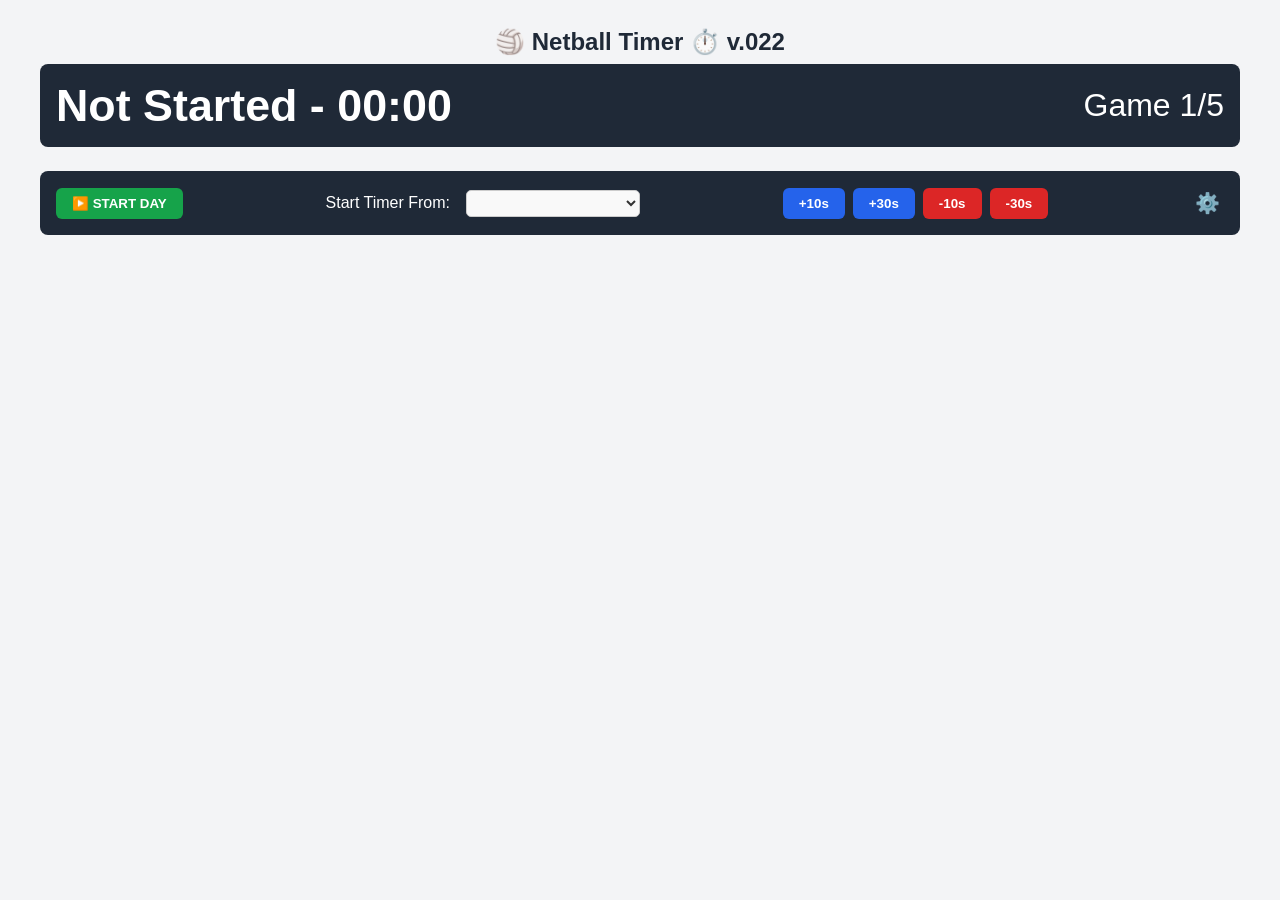
==== index.html @ 09c8ada9 "changed to ogg vorbis" ====
<!DOCTYPE html>
<html lang="en">
<head>
    <meta charset="UTF-8">
    <meta name="viewport" content="width=device-width, initial-scale=1.0">

    <!-- <meta http-equiv='cache-control' content='no-cache'> 
    <meta http-equiv='expires' content='0'> 
    <meta http-equiv='pragma' content='no-cache'>     -->

    <title>Netball Timer 🏐</title>
    <link rel="stylesheet" href="styles.css">
</head>
<body>
    <div class="container">
        <h2>🏐 Netball Timer ⏱️ v.022</h2>
        
        <!-- Control Bar -->
        <div class="status-bar">

            
            <div class="status-section">
                <div class="timer-display">
                    <span id="timerSegment">Not Started</span> - <span class="timer-digits" id="timerTime">00:00</span>
                </div>
            </div>
            
            <div class="status-section new-line">
                <div class="game-progress">Game <span id="currentGame"></span>/<span id="totalGames"></span><span id="debug"></span></div>
            </div>
                        

        </div>

        <div class="control-bar">
            <div class="control-section">
                <button id="startPauseBtn" class="btn btn-start">▶️ START DAY</button>
                <span id="pauseStatus" class="pause-status hidden">PAUSED</span>
                <!-- <button id="testSound" class="btn btn-start">▶️ TEST SOUND</button> -->

            </div>
 
            <div class="control-section">
              <label for="startFrom">Start Timer From:</label> <br />
              <select id="startFrom" ></select>
            </div>


            <div class="control-section">
                <button id="addTenSecondsBtn" class="btn btn-add" >+10s</button>
                <button id="addThirtySecondsBtn" class="btn btn-add" >+30s</button>
                <button id="subtractTenSecondsBtn" class="btn btn-subtract" >-10s</button>
                <button id="subtractThirtySecondsBtn" class="btn btn-subtract" >-30s</button>
            </div>

            

            <div class="control-section">
                <button id="settingsBtn" class="btn btn-settings" title="Schedule Settings">⚙️</button>
            </div>
        </div>

        <div id="warningSection" class="warning-section hidden">
          <div id="warningText" style="text-align: center; display:flex;" class="warning-section-text"></div>      
        </div>
        
        <!-- Settings Modal -->
        <div id="settingsModal" class="  modal hidden">
            <div class="modal-content">
                <div class="modal-header">
                    <h2>⚙️ Schedule Settings</h2>
                    <button id="closeModalBtn" class="close-btn">&times;</button>
                </div>
                
                <div class="modal-body">
                    <div class="settings-section">
                        <h3>GAME STRUCTURE</h3>
                        <div class="form-group">
                            <label for="numGames">Number of Games</label>
                            <input type="number" id="numGames" min="1" max="20" value="5">
                        </div>
                        <div class="form-group">
                            <label for="quartersPerGame">Quarters per Game</label>
                            <input type="number" id="quartersPerGame" min="1" max="10" value="4">
                        </div>
                    </div>
                    
                    <div class="settings-section">
                        <h3>TIMING</h3>
                        <div class="form-group">
                            <label for="dayStartTime">Day Start Time</label>
                            <input type="time" id="dayStartTime" value="09:00">
                        </div>
                        <div class="form-group">
                            <label for="quarterLength">Quarter Length (minutes)</label>
                            <input type="number" id="quarterLength" min="1" max="60" value="10">
                        </div>
                        <div class="form-group">
                            <label for="breakTimes">Break Times (minutes, comma-separated)</label>
                            <input type="text" id="breakTimes" value="2,3,2">
                        </div>
                        <div class="form-group">
                            <label for="downtime">Downtime (minutes)</label>
                            <input type="number" id="downtime" min="1" max="30" value="8">
                        </div>
                        <div class="form-group">
                            <label for="warningBell">Warning Bell (minutes)</label>
                            <input type="number" id="warningBell" min="0.1" max="5.0" step="0.1" value="0.5">
                        </div>

                        <div class="form-group">
                          <div class="checkbox-container">
                            <input type="checkbox" id="testMode">
                            <label for="testMode">&nbsp;Speed Up For Testing</label>
                          </div>
                        </div>


                    </div>
                </div>
                
                <div class="modal-footer">
                    <button id="resetDefaultsBtn" class="btn btn-secondary">Reset to Factory Defaults</button>
                    <div>
                        <button id="discardChangesBtn" class="btn btn-secondary">Discard Changes</button>
                        <button id="saveSettingsBtn" class="btn btn-primary">Save Defaults</button>
                        <button id="resetTimelineBtn" class="btn btn-danger hidden">Reset Timeline Now</button>
                    </div>
                </div>
            </div>
        </div>
        
        <!-- Toast Notification  -->
         <!-- hidden -->
        <div id="toastNotification" class="toast hidden">
            <span id="toastMessage"></span>
            <button id="undoBtn" class="undo-btn hidden">Undo</button>
            <button id="closeToastBtn" class="close-toast-btn">&times;</button>
        </div>
        
        <!-- Reset Countdown -->
        <div id="resetCountdown" class="reset-countdown hidden">
            ⏳ Resetting timeline in <span id="countdownNumber">3</span>... 
            <button id="cancelResetBtn" class="cancel-btn">Cancel</button>
        </div>
        <button id="bellButton" class="hidden">&times;</button>
    </div>
    
    <script src="script.js"></script>

    <audio id="sfx" preload="auto" >
      <source src="[data-uri]"/>
    </audio>

      <source src="[data-uri]" />
      <source src="[data-uri]"/>


</body>
</html>
---- styles.css ----
/* Global Styles */
* {
    box-sizing: border-box;
    margin: 0;
    padding: 0;
}

body {
    font-family: -apple-system, BlinkMacSystemFont, 'Segoe UI', 'Roboto', 'Oxygen',
        'Ubuntu', 'Cantarell', 'Fira Sans', 'Droid Sans', 'Helvetica Neue',
        sans-serif;
    background-color: #f3f4f6;
    color: #1f2937;
    padding: 20px;
}

.container {
    max-width: 1200px;
    margin: 0 auto;
}

h1 {
    text-align: center;
    margin-bottom: 24px;
    font-size: 2rem;
    font-weight: bold;
}
h2 {
    text-align: center;
    margin-top: .5rem;
    margin-bottom: .5rem;
    font-weight: bold;
}

/* Control Bar */
.status-bar {
    background-color: #1f2937;
    color: white;
    border-radius: 8px;
    padding: 16px;
    margin-bottom: 24px;
    display: flex;
    flex-wrap: wrap;
    justify-content: space-between;
    align-items: center;
    gap: 16px;
}

.status-section {
    display: flex;
    align-items: center;
    gap: 8px;
}

/* Control Bar */
.control-bar {
    background-color: #1f2937;
    color: white;
    border-radius: 8px;
    padding: 16px;
    margin-bottom: 24px;
    display: flex;
    flex-wrap: wrap;
    justify-content: space-between;
    align-items: center;
    gap: 16px;
}

.control-section {
    display: flex;
    align-items: center;
    gap: 8px;
}

.warning-section {
    background-color: #ec911bf4;
    color: white;
    border-radius: 8px;
    padding: 16px;
    display: flex;
    flex-wrap: wrap;
    justify-content: space-between;
    align-items: center;
    gap: 16px;
}

.warning-section-text{
    font-size: 2rem;
    font-weight: bold;
    color: black;
    margin: auto;
}

.timer-display {
    font-size: 2.8rem;
    font-weight: bold;
}

.timer-digits {
  min-width: 150px;
  display: inline-block;  
}

.next-event {
    font-size: 2rem;
}

.game-progress {
    font-size: 2rem;
}

/* Buttons */
.btn {
    padding: 8px 16px;
    border: none;
    border-radius: 6px;
    font-weight: 600;
    cursor: pointer;
    transition: background-color 0.2s;
}

.btn-start {
    background-color: #16a34a;
    color: white;
}

.btn-start:hover {
    background-color: #15803d;
}

.btn-pause {
    background-color: #4b5563;
    color: white;
}

.btn-pause:hover {
    background-color: #374151;
}

.btn-resume {
    background-color: #dc2626;
    color: white;
}

.btn-resume:hover {
    background-color: #b91c1c;
}

.btn-add {
    background-color: #2563eb;
    color: white;
}

.btn-subtract {
    background-color: #dc2626;;
    color: white;
}

.btn-add:hover {
    background-color: #1d4ed8;
}

.btn-add:disabled {
    background-color: #6b7280;
    cursor: not-allowed;
}

.btn-settings {
    background: none;
    border: none;
    color: #d1d5db;
    font-size: 1.25rem;
    padding: 4px;
    border-radius: 50%;
}

.btn-settings:hover {
    color: white;
}

.btn-settings:disabled {
    color: #6b7280;
    cursor: not-allowed;
}

/* Pause Status */
.pause-status {
    color: #f87171;
    font-weight: bold;
    margin-left: 16px;
}

.hidden {
    display: none !important;
}

/* Warning Icons */
.warning-icon {
    margin-left: 8px;
    animation: pulse-warning 1.5s ease-in-out infinite;
}

.warning-game {
    color: #f87171;
}

.warning-quarter {
    color: #facc15;
}

.warning-break {
    color: #fb923c;
}

@keyframes pulse-warning {
    0% { opacity: 1; }
    50% { opacity: 0.6; }
    100% { opacity: 1; }
}

/* Settings Modal */
.modal {
    position: fixed;
    top: 0;
    left: 0;
    width: 100%;
    height: 100%;
    background-color: rgba(0, 0, 0, 0.5);
    display: flex;
    align-items: center;
    justify-content: center;
    z-index: 1000;
}

.modal-content {
    background-color: white;
    border-radius: 8px;
    box-shadow: 0 20px 25px -5px rgba(0, 0, 0, 0.1), 0 10px 10px -5px rgba(0, 0, 0, 0.04);
    width: 90%;
    max-width: 800px;
    max-height: 90vh;
    overflow-y: auto;
}

.modal-header {
    display: flex;
    justify-content: space-between;
    align-items: center;
    padding: 16px 24px;
    border-bottom: 1px solid #e5e7eb;
}

.modal-header h2 {
    font-size: 1.5rem;
    font-weight: bold;
}

.close-btn {
    background: none;
    border: none;
    font-size: 1.5rem;
    cursor: pointer;
    color: #6b7280;
}

.close-btn:hover {
    color: #374151;
}

.modal-body {
    padding: 24px;
    display: grid;
    grid-template-columns: 1fr;
    gap: 24px;
}

@media (min-width: 768px) {
    .modal-body {
        grid-template-columns: 1fr 1fr;
    }
}

.settings-section {
    background-color: #f9fafb;
    padding: 16px;
    border-radius: 8px;
}

.settings-section h3 {
    font-weight: bold;
    margin-bottom: 12px;
}

.form-group {
    margin-bottom: 16px;
}

.form-group label {
    display: block;
    margin-bottom: 4px;
    font-size: 0.875rem;
    color: #4b5563;
}

.form-group input {
    width: 100%;
    padding: 8px 12px;
    border: 1px solid #d1d5db;
    border-radius: 6px;
}

.modal-footer {
    display: flex;
    justify-content: space-between;
    padding: 16px 24px;
    border-top: 1px solid #e5e7eb;
}

.modal-footer > div {
    display: flex;
    gap: 8px;
}

.btn-primary {
    background-color: #16a34a;
    color: white;
}

.btn-primary:hover {
    background-color: #15803d;
}

.btn-secondary {
    background-color: white;
    color: #4b5563;
    border: 1px solid #d1d5db;
}

.btn-secondary:hover {
    background-color: #f3f4f6;
}

.btn-danger {
    background-color: #dc2626;
    color: white;
}

.btn-danger:hover {
    background-color: #b91c1c;
}

/* Toast Notification */
.toast {
    position: fixed;
    top: 20px;
    right: 20px;
    padding: 16px 24px;
    border-radius: 8px;
    box-shadow: 0 10px 15px -3px rgba(0, 0, 0, 0.1), 0 4px 6px -2px rgba(0, 0, 0, 0.05);
    display: flex;
    align-items: center;
    gap: 16px;
    z-index: 1001;
    max-width: 80%;
}

.toast-success {
    background-color: #04963a;
    color: white;
}

.toast-error {
    background-color: #ef4444;
    color: white;
}

.toast-info {
    background-color: #f59e0b;
    color: white;
}

#toastMessage {
    font-size: 25pt; 
    font-weight: bold;
    line-height: 1;
}

.undo-btn {
    background: none;
    border: none;
    color: white;
    text-decoration: underline;
    cursor: pointer;
    font-size: 1rem;
}

.close-toast-btn {
    background: none;
    border: none;
    color: white;
    cursor: pointer;
    font-size: 1.25rem;
}

/* Reset Countdown */
.reset-countdown {
    position: fixed;
    top: 20px;
    right: 20px;
    padding: 16px 24px;
    background-color: #f59e0b;
    color: white;
    border-radius: 8px;
    box-shadow: 0 10px 15px -3px rgba(0, 0, 0, 0.1), 0 4px 6px -2px rgba(0, 0, 0, 0.05);
    display: flex;
    align-items: center;
    gap: 16px;
    z-index: 1001;
}

.cancel-btn {
    background: none;
    border: none;
    color: white;
    text-decoration: underline;
    cursor: pointer;
}

.new-line {
  break-after: column; /* Forces a break after this item */
}

select {
    border: 1px solid #ccc; /* Changes the border color */
    border-radius: 5px; /* Adds rounded corners */
    background-color: #f9f9f9; /* Sets a light gray background */
    color: #333; /* Changes the text color */
    font-size: 1.3rem;
}

/* Animations */
@keyframes fadeInOut {
    0% { opacity: 0; transform: translateY(-10px); }
    10% { opacity: 1; transform: translateY(0); }
    90% { opacity: 1; transform: translateY(0); }
    100% { opacity: 0; transform: translateY(-10px); }
}

.animate-fadeInOut {
    animation: fadeInOut 5s ease forwards;
}


/* Container for the checkbox and label */
.checkbox-container {
  display: flex;
  align-items: center;
  gap: 10px;
}

/* Hide the default checkbox */
.checkbox-container input[type="checkbox"] {
  display: none;
}

/* Style the custom checkbox and label */
.checkbox-container label {
  position: relative;
  cursor: pointer;
  padding-left: 25px; /* Space for the custom checkbox */
  user-select: none; /* Prevents text selection */
}

/* Create the custom checkbox square */
.checkbox-container label::before {
  content: '';
  position: absolute;
  left: 0;
  top: 50%;
  transform: translateY(-50%);
  width: 18px;
  height: 18px;
  border: 2px solid #555;
  background-color: #fff;
  border-radius: 4px;
}

/* Style the checkmark */
.checkbox-container label::after {
  content: '';
  position: absolute;
  left: 6px;
  top: 50%;
  transform: translateY(-50%) scale(0) rotate(45deg); /* Initially invisible and rotated */
  width: 6px;
  height: 12px;
  border: solid #fff;
  border-width: 0 3px 3px 0;
  transition: transform 0.2s ease-in-out;
}

/* Change the background and show the checkmark when checked */
.checkbox-container input[type="checkbox"]:checked + label::before {
  background-color: #007bff;
  border-color: #007bff;
}

.checkbox-container input[type="checkbox"]:checked + label::after {
  transform: translateY(-50%) scale(1) rotate(45deg); /* Scale to show */
}
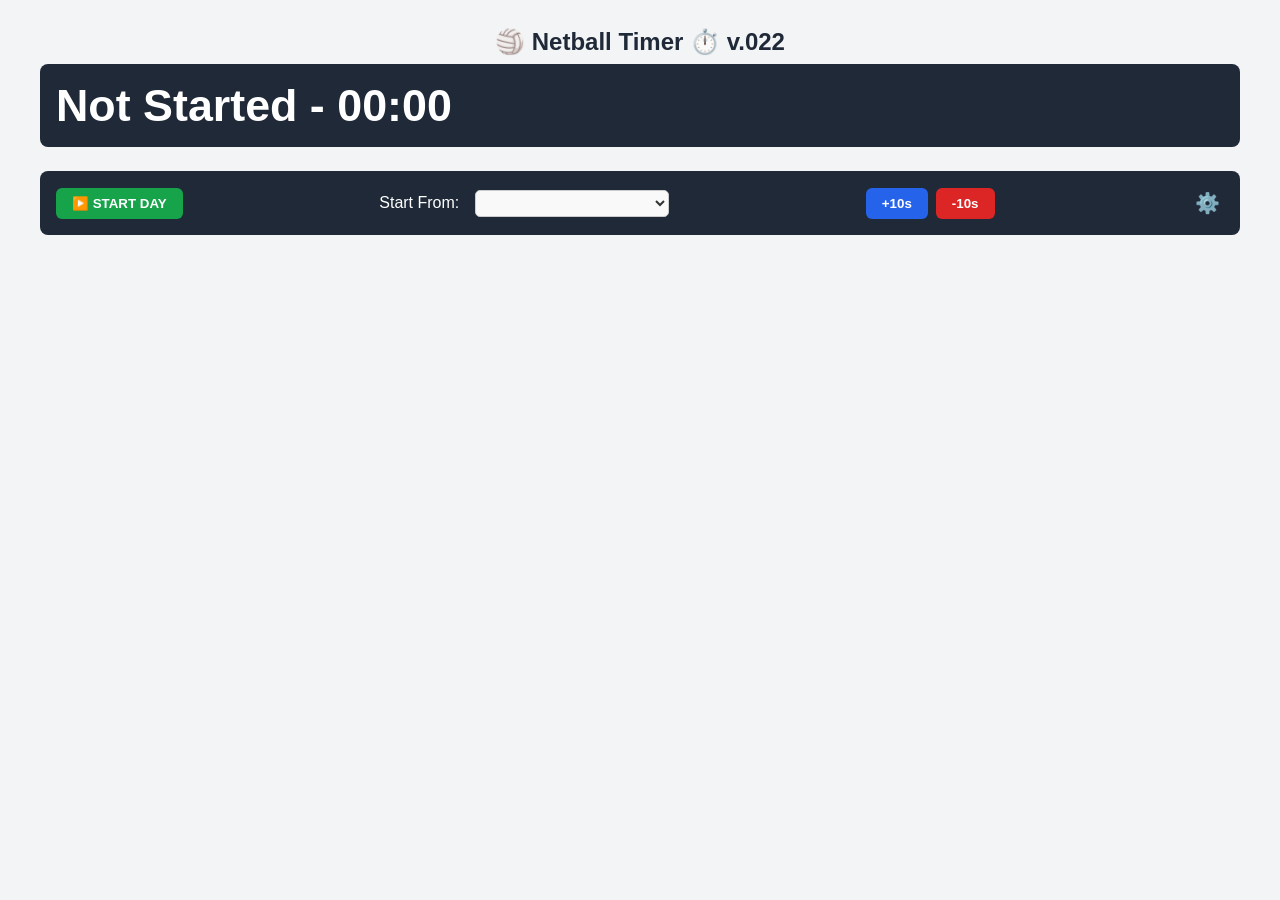
==== commit 50ac86b2: "tidy up + pwa added" ====
--- a/index.html
+++ b/index.html
@@ -10,6 +10,8 @@
 
     <title>Netball Timer 🏐</title>
     <link rel="stylesheet" href="styles.css">
+
+    <link rel="manifest" href="/manifest.json"> 
 </head>
 <body>
     <div class="container">
@@ -26,7 +28,6 @@
             </div>
             
             <div class="status-section new-line">
-                <div class="game-progress">Game <span id="currentGame"></span>/<span id="totalGames"></span><span id="debug"></span></div>
             </div>
                         
 
@@ -37,20 +38,17 @@
                 <button id="startPauseBtn" class="btn btn-start">▶️ START DAY</button>
                 <span id="pauseStatus" class="pause-status hidden">PAUSED</span>
                 <!-- <button id="testSound" class="btn btn-start">▶️ TEST SOUND</button> -->
-
             </div>
  
             <div class="control-section">
-              <label for="startFrom">Start Timer From:</label> <br />
+              <label for="startFrom">Start From:</label> <br />
               <select id="startFrom" ></select>
             </div>
 
 
             <div class="control-section">
                 <button id="addTenSecondsBtn" class="btn btn-add" >+10s</button>
-                <button id="addThirtySecondsBtn" class="btn btn-add" >+30s</button>
                 <button id="subtractTenSecondsBtn" class="btn btn-subtract" >-10s</button>
-                <button id="subtractThirtySecondsBtn" class="btn btn-subtract" >-30s</button>
             </div>
 
             
@@ -67,12 +65,22 @@
         <!-- Settings Modal -->
         <div id="settingsModal" class="  modal hidden">
             <div class="modal-content">
-                <div class="modal-header">
+                <div class="modal-header" >
                     <h2>⚙️ Schedule Settings</h2>
                     <button id="closeModalBtn" class="close-btn">&times;</button>
                 </div>
                 
                 <div class="modal-body">
+
+                    <div  style="grid-column: 1 / span 2; display:flex;" >
+                      <div class="toggle-container" style="margin: auto;clear: both;">
+                        <button class="toggle-button" id="morning">Morning Defaults</button>
+                        <button class="toggle-button" id="afternoon">Afternoon Defaults</button>
+                      </div>
+                    </div>
+
+
+
                     <div class="settings-section">
                         <h3>GAME STRUCTURE</h3>
                         <div class="form-group">
@@ -88,10 +96,6 @@
                     <div class="settings-section">
                         <h3>TIMING</h3>
                         <div class="form-group">
-                            <label for="dayStartTime">Day Start Time</label>
-                            <input type="time" id="dayStartTime" value="09:00">
-                        </div>
-                        <div class="form-group">
                             <label for="quarterLength">Quarter Length (minutes)</label>
                             <input type="number" id="quarterLength" min="1" max="60" value="10">
                         </div>
@@ -100,7 +104,7 @@
                             <input type="text" id="breakTimes" value="2,3,2">
                         </div>
                         <div class="form-group">
-                            <label for="downtime">Downtime (minutes)</label>
+                            <label for="downtime">Time Between Games (minutes)</label>
                             <input type="number" id="downtime" min="1" max="30" value="8">
                         </div>
                         <div class="form-group">
@@ -122,9 +126,9 @@
                 <div class="modal-footer">
                     <button id="resetDefaultsBtn" class="btn btn-secondary">Reset to Factory Defaults</button>
                     <div>
-                        <button id="discardChangesBtn" class="btn btn-secondary">Discard Changes</button>
-                        <button id="saveSettingsBtn" class="btn btn-primary">Save Defaults</button>
-                        <button id="resetTimelineBtn" class="btn btn-danger hidden">Reset Timeline Now</button>
+                        <button id="discardChangesBtn" class="btn btn-secondary">Cancel</button>
+                        <button id="saveSettingsBtn" class="btn btn-primary">Save</button>
+                        <!-- <button id="resetTimelineBtn" class="btn btn-danger hidden">Reset Timeline Now</button> -->
                     </div>
                 </div>
             </div>
@@ -152,9 +156,15 @@
       <source src="[data-uri]"/>
     </audio>
 
-      <source src="[data-uri]" />
-      <source src="[data-uri]"/>
-
+    <script>
+      if ('serviceWorker' in navigator) {
+        window.addEventListener('load', () => {
+          navigator.serviceWorker.register('/sw.js')
+            .then(reg => console.log('Service Worker Registered!'))
+            .catch(err => console.log('Registration failed:', err));
+        });
+      }
+    </script>
 
 </body>
 </html>
--- a/styles.css
+++ b/styles.css
@@ -507,4 +507,36 @@
 
 .checkbox-container input[type="checkbox"]:checked + label::after {
   transform: translateY(-50%) scale(1) rotate(45deg); /* Scale to show */
-}+}
+
+/* toggle buttons */
+
+.toggle-container {
+    display: flex;
+    border-radius: 4px;
+    overflow: hidden;
+    box-shadow: 0 2px 5px rgba(0, 0, 0, 0.1);
+    /* margin-bottom: 20px; */
+}
+.toggle-button {
+    /* padding: 12px 24px;
+    border: none;
+    background-color: #e0e0e0;
+    color: #333;
+    cursor: pointer;
+    transition: background-color 0.3s, color 0.3s;
+    font-size: 16px;
+    outline: none; */
+    padding: 8px 16px;
+    border: none;
+    font-weight: 600;
+    cursor: pointer;
+    transition: background-color 0.2s;
+}
+.toggle-button:hover {
+    background-color: #d0d0d0;
+}
+.toggle-button.selected {
+    background-color: #4a6cf7;
+    color: white;
+}
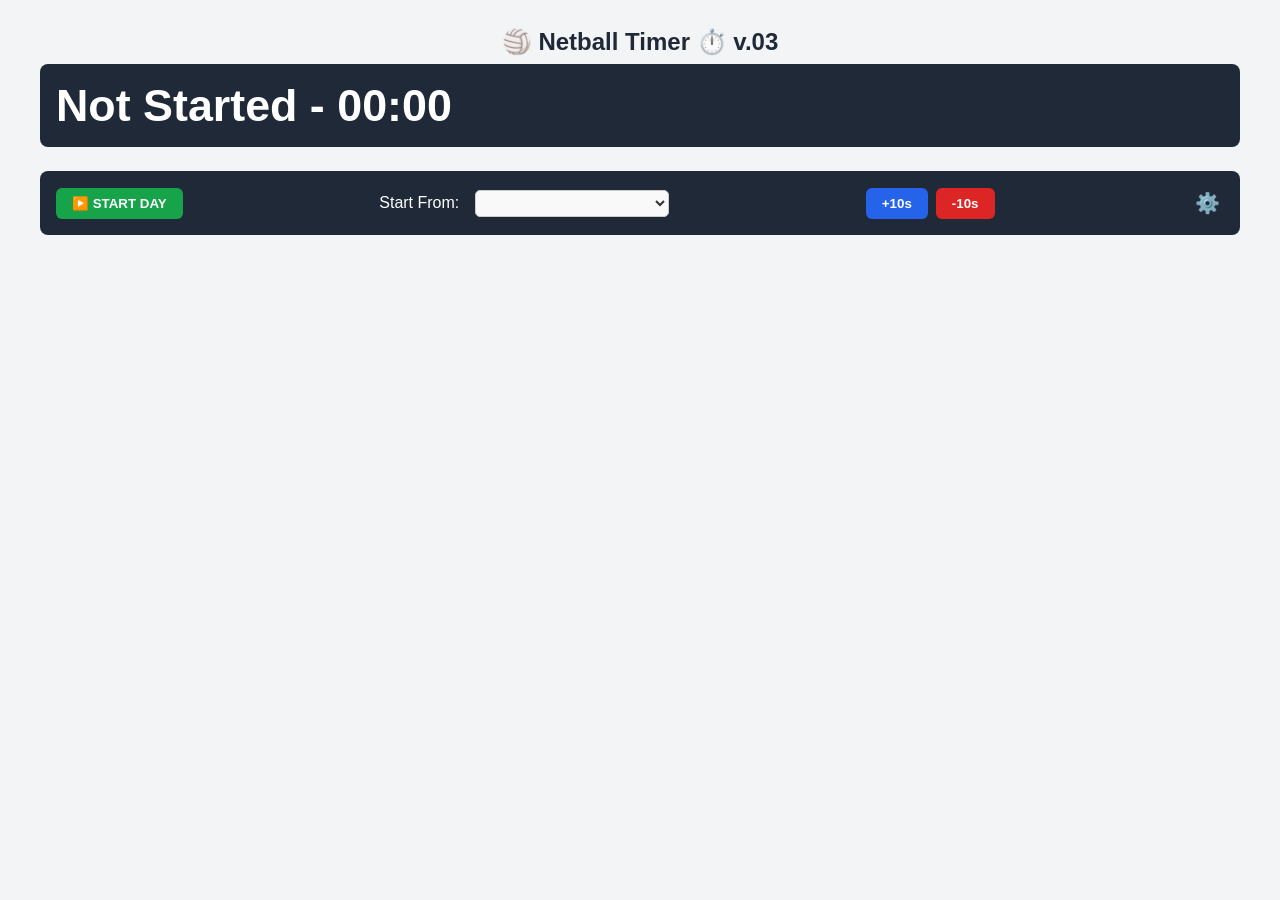
==== commit 94d931c2: "paths change 4" ====
--- a/index.html
+++ b/index.html
@@ -11,11 +11,11 @@
     <title>Netball Timer 🏐</title>
     <link rel="stylesheet" href="styles.css">
 
-    <link rel="manifest" href="/manifest.json"> 
+    <link rel="manifest" href="manifest.json"> 
 </head>
 <body>
     <div class="container">
-        <h2>🏐 Netball Timer ⏱️ v.022</h2>
+        <h2>🏐 Netball Timer ⏱️ v.03</h2>
         
         <!-- Control Bar -->
         <div class="status-bar">
@@ -159,7 +159,7 @@
     <script>
       if ('serviceWorker' in navigator) {
         window.addEventListener('load', () => {
-          navigator.serviceWorker.register('/sw.js')
+          navigator.serviceWorker.register('sw.js')
             .then(reg => console.log('Service Worker Registered!'))
             .catch(err => console.log('Registration failed:', err));
         });
